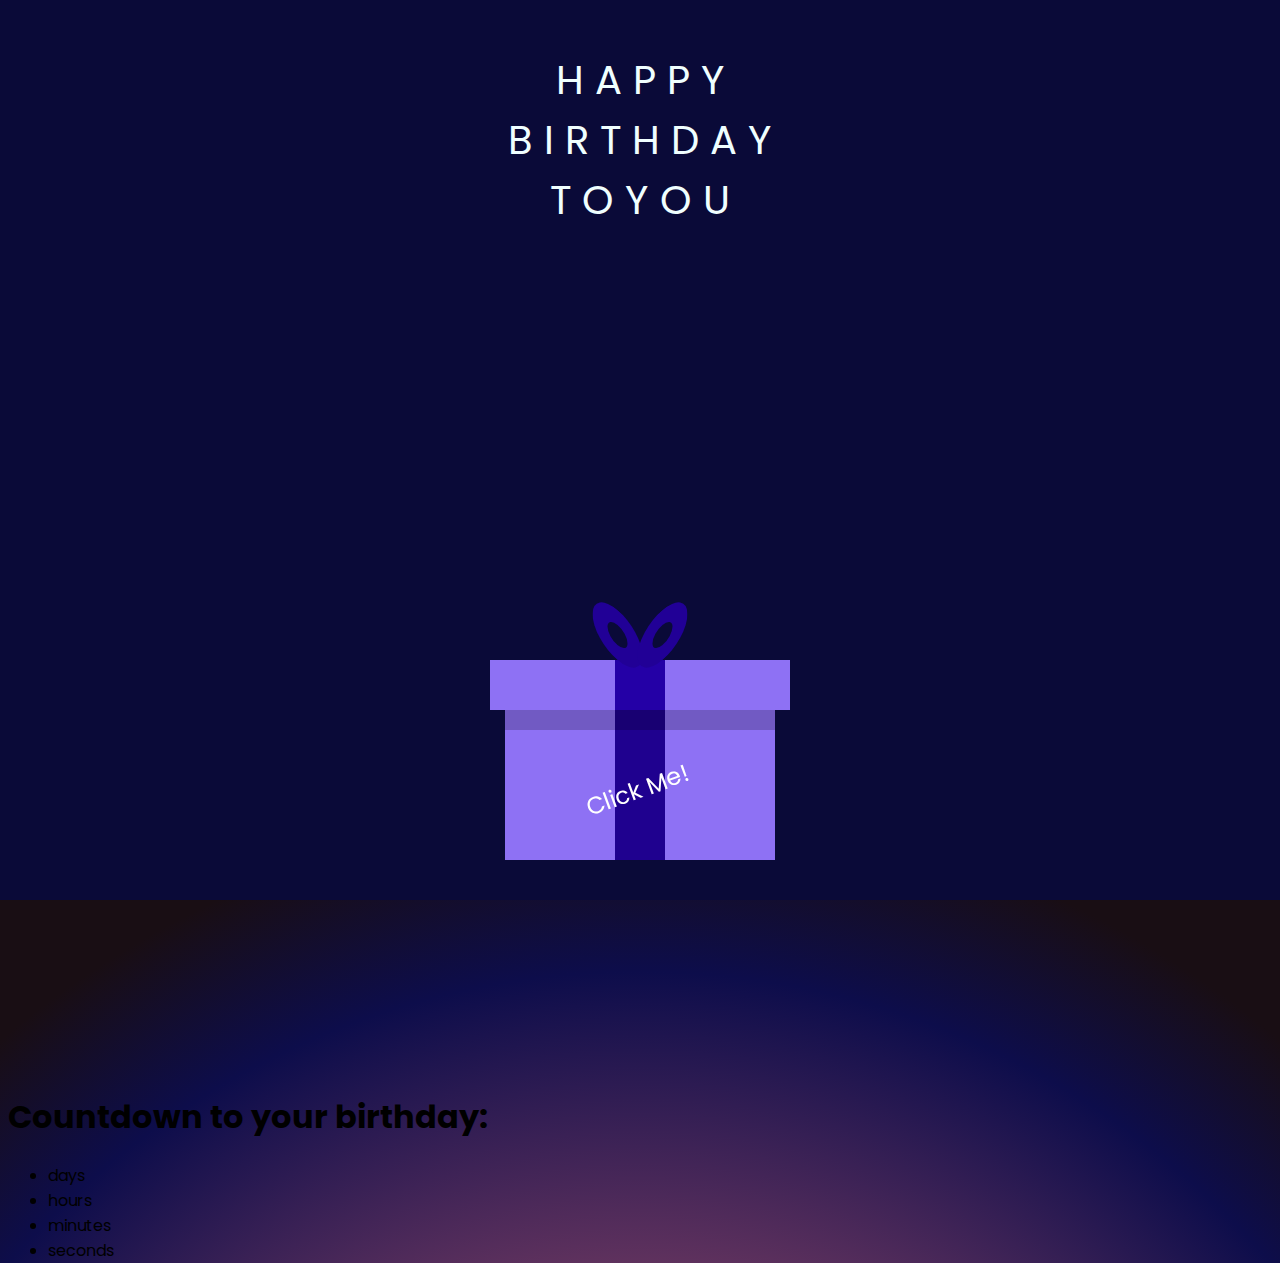
==== surprize.html @ d9738bae "Add files via upload" ====
<!DOCTYPE html>
<html lang="en">
    <head>
        <meta charset="UTF-8">
        <meta http-equiv="X-UA-Compatible" content="IE=edge">
        <meta name="viewport" content="width=device-width, initial-scale=1.0">
        <link rel="stylesheet" href="src/css/style.css">
        <title>Happy Birthday To You</title>
    </head>
    <body>
        <div id="container">
        <audio src="src/music/bday.mp3" controls autoplay hidden loop></audio>
            <canvas id="canvas"></canvas>
            <canvas id="confetti"></canvas>
            <div class="count" id="count">
                <h1 id="head">Countdown to your birthday:</h1>
                <ul>
                    <li>
                        <span id="day"></span>days</li>
                    <li>
                        <span id="hour"></span>hours</li>
                    <li>
                        <span id="minute"></span>minutes</li>
                    <li>
                        <span id="second"></span>seconds</li>
                </ul>
            </div>
            <div id="boxwrap" class="boxwrap">
                <div class="greetings-wrap">
                    <div class="greetings">
                        <span>H</span>
                        <span>A</span>
                        <span>P</span>
                        <span>P</span>
                        <span>Y</span>
                        <br>
                        <span>B</span>
                        <span>I</span>
                        <span>R</span>
                        <span>T</span>
                        <span>H</span>
                        <span>D</span>
                        <span>A</span>
                        <span>Y</span>
                        <br>
                        <span>T</span>
                        <span>O</span>
                        <span>Y</span>
                        <span>O</span>
                        <span>U</span>
                    </div>
                </div>

                <div class="giftbox">
                    <div class="cover">
                        <div></div>
                    </div>
                    <div class="box"></div>
                </div>
                <div class="icons">
                    <div class="row">
                        <div id="doraemon">
                            <div id="face">
                                <div id="head_light"></div>
                                <div id="eyes">
                                    <div class="eye eye_left"></div>
                                    <div class="black_eye black_left"></div>
                                    <div class="eye eye_right"></div>
                                    <div class="black_eye black_right"></div>
                                </div>

                                <div id="base">
                                    <div id="base_white"></div>
                                    <div id="nose">
                                        <div id="nose_light"></div>
                                    </div>
                                    <div id="nose_line"></div>
                                    <div id="mouth"></div>
                                    <div id="smile">
                                        <div class="tonque"></div>
                                    </div>

                                    <div class="whiskers whi_right_top rotate160"></div>
                                    <div class="whiskers whi_right"></div>
                                    <div class="whiskers whi_right_bottom rotate20"></div>
                                    <div class="whiskers whi_left_top rotate20"></div>
                                    <div class="whiskers whi_left"></div>
                                    <div class="whiskers whi_left_bottom rotate160"></div>
                                </div>
                            </div>
                            <div id="choker">
                                <div id="belt"></div>
                                <div id="bell">
                                    <div id="bell_line"></div>
                                    <div id="bell_circle"></div>
                                    <div id="bell_under"></div>
                                    <div id="bell_light"></div>
                                </div>
                            </div>

                            <div id="body">
                                <div id="doutai"></div>
                                <div class="base_white2 doutai_center"></div>
                                <div id="pocket">
                                    <div id="circle"></div>
                                    <div id="circle_rewrite"></div>
                                </div>
                            </div>
                            <div id="hand_right">
                                <div id="arm_right"></div>
                                <div class="hand_circle hand_right"></div>
                                <div class="arm_rewrite_right"></div>

                            </div>
                            <div id="hand_left">
                                <div id="arm_left"></div>
                                <div class="hand_circle hand_left"></div>
                                <div class="arm_rewrite_left"></div>
                            </div>
                            <div id="foot">
                                <div id="foot_left"></div>
                                <div id="foot_right"></div>
                                <div id="foot_rewrite"></div>
                            </div>

                            <div id="shadow_doutal_arm"></div>
                            <div id="shadow_doutal_left"></div>
                            <div id="shadow_doutal_right"></div>
                            <div id="shadow_belt"></div>
                        </div>

                    </div>
                </div>
            </div>

        </div>
        <script src="src/js/main.js"></script>
    </body>
</html>
---- src/css/style.css ----
@import url('https://fonts.googleapis.com/css2?family=Poppins:wght@700&display=swap');
html, body, .container {
  height: 100%;
  font-family: 'Poppins';
}

body {
  background: #e74;
  overflow: hidden;
  background-image: linear-gradient(to bottom, #190e14, #0d0d4b 30%, #c76075 80%, #e9b64b 95%);
  background-image: radial-gradient(circle at center bottom, #e9b64b, #c76075 15%, #0d0d4b 75%, #190e14 90%);
}

.greetings-wrap{
    display: flex;
    flex-direction: column;
    align-items: center;
    justify-content: center;
    text-align: center;
}

.greetings{
    color: azure;
    font-size: 40px;
    margin-top: 50px;

}
.greetings > span{
    animation: glow 2.5s ease-in-out infinite;
}
@keyframes glow{
    0%, 100%{
        color: #fff;
        text-shadow: 0 0 12px #39c6d6, 0 0 50px #39c6d6, 0 0 100px #39c6d6;
    }
    10%, 90%{
        color: #6666b3;
        text-shadow: none;
    }
}
.greetings > span:nth-child(2){
    animation-delay: .2s ;
}
.greetings > span:nth-child(3){
    animation-delay: .4s ;
}
.greetings > span:nth-child(4){
    animation-delay: .6s;
}
.greetings > span:nth-child(5){
    animation-delay: .8s;
}
.greetings > span:nth-child(6){
    animation-delay: 1s ;
}
.greetings > span:nth-child(7){
    animation-delay: 1.2s ;
}
.greetings > span:nth-child(8){
    animation-delay: 1.4s;
}
.greetings > span:nth-child(9){
    animation-delay: 1.6s;
}
.greetings > span:nth-child(10){
    animation-delay: 1.8s ;
}
.greetings > span:nth-child(11){
    animation-delay: 2s ;
}
.greetings > span:nth-child(12){
    animation-delay: 2.2s;
}
.greetings > span:nth-child(13){
    animation-delay: 2.4s;
}
.greetings > span:nth-child(14){
    animation-delay: 2.6s ;
}
.greetings > span:nth-child(15){
    animation-delay: 2.8s ;
}


.boxwrap {
  position: absolute;
  right: 0px;
  left: 0px;
  bottom: 0px;
  top: 0px;
  z-index: 0;
  background-color: #0a0a38;
  transition: background-color .5s ease;
}

.giftbox {
  position: absolute;
  width: 300px;
  height: 200px;
  left: 50%;
  margin-left: -150px;
  bottom: 40px;
  z-index: 10;
}
.giftbox > div {
  background: #8e71f4;
  position: absolute;
}
.giftbox > div:after, .giftbox > div:before {
  position: absolute;
  content: "";
  top: 0;
}
.giftbox:after {
  position: absolute;
  color: #fff;
  width: 100%;
  content: "Click Me!";
  left: 0;
  bottom: 0;
  font-size: 24px;
  text-align: center;
  transform: rotate(-20deg);
  transform-origin: 0 0;
}
.giftbox .cover {
  width: 100%;
  top: 0;
  left: 0;
  height: 25%;
  z-index: 2;
}
.giftbox .cover:before {
  position: absolute;
  height: 100%;
  left: 50%;
  width: 50px;
  transform: translateX(-50%);
  background: #2400a6;
}
.giftbox .cover > div {
  position: absolute;
  width: 50px;
  height: 50px;
  left: 50%;
  top: -50px;
  transform: translateX(-50%);
}
.giftbox .cover > div:before, .giftbox .cover > div:after {
  position: absolute;
  left: 0;
  top: 0;
  width: 100%;
  height: 100%;
  content: "";
  box-shadow: inset 0 0 0 15px #210096;
  border-radius: 30px;
  transform-origin: 50% 100%;
}
.giftbox .cover > div:before {
  transform: translateX(-45%) skewY(40deg);
}
.giftbox .cover > div:after {
  transform: translateX(45%) skewY(-40deg);
}
.giftbox .box {
  right: 5%;
  left: 5%;
  height: 80%;
  bottom: 0;
}
.giftbox .box:before {
  width: 50px;
  height: 100%;
  left: 50%;
  transform: translateX(-50%);
  background: #1f018f;
}
.giftbox .box:after {
  width: 100%;
  height: 30px;
  background: rgba(0, 0, 0, 0.2);
}

.icons {
  position: absolute;
  top: 50%;
  left: 50%;
  transform: translate(-50%, -16%);
}
.icons .row div {
  opacity: 0;
  transition: transform .4s ease-in, opacity .2s;
}

.step-1 .giftbox {
  animation: wobble 0.5s linear infinite forwards;
}
.step-1 .cover {
  animation: wobble 0.5s linear infinite  0.1s forwards;
}
.step-1 .icons .row div {
  opacity: 1;
}

.step-2 .giftbox:after {
  opacity: 0;
}

.step-3 .giftbox,
.step-4 .giftbox {
  opacity: 0;
  z-index: 1;
}
.step-3 .giftbox:after,
.step-4 .giftbox:after {
  opacity: 0;
}

.step-2 .giftbox .cover {
  animation: flyUp 0.4s ease-in forwards;
}
.step-2 .giftbox .box {
  animation: flyDown 0.2s ease-in 0.05s forwards;
}

@keyframes wobble {
  25% {
    transform: rotate(4deg);
  }
  75% {
    transform: rotate(-2deg);
  }
}
@keyframes flyUp {
  75% {
    opacity: 1;
  }
  100% {
    transform: translateY(-1000px) rotate(20deg);
    opacity: 0;
  }
}
@keyframes flyDown {
  75% {
    opacity: 1;
  }
  100% {
    transform: translateY(100%);
    opacity: 0;
  }
}
.step-1 .icons .row div {
  opacity: 0;
}

.step-2 .icons div, .step-3 .icons div, .step-4 .icons div {
  opacity: 1;
  transition-timing-function: cubic-bezier(0, 0, 0.2, 0.91);
}

.step-4 .icons .row div, .step-3 .icons .row div{
  color: #c6e2ff;
  animation: neon .08s ease-in-out infinite alternate;
}

#doraemon {
    position: relative;

}

#head_light {
    width: 50px;
    height: 50px;
    transform: rotate(20deg);
    -webkit-transform: rotate(20deg);
    -moz-transform: rotate(20deg);
    -o-transform: rotate(20deg);
    -ms-transform: rotate(20deg);
    box-shadow: 80px 20px 50px #fff;
    -webkit-box-shadow: 80px 20px 55px #fff;
    -moz-box-shadow: 80px 20px 50px #fff;
    border-radius: 45px;
    -webkit-border-radius: 45px;
    -moz-border-radius: 60px;
    position: absolute;
    top: -20px;
    left: 170px;
    opacity: 0.5
}

#face {
    position: relative;
    width: 310px;
    height: 300px;
    border-radius: 146px;
    -webkit-border-radius: 146px;
    -moz-border-radius: 146px;
    background: #07beea;
    background: linear-gradient(right top, #fff, #07beea 20%, #10a6ce 73%, #000 95%, #000 155%);
    background: -webkit-linear-gradient(right top, #fff, #07beea 20%, #10a6ce 73%, #000 95%, #000 155%);
    background: -moz-linear-gradient(right top, #fff, #07beea 20%, #10a6ce 73%, #000 95%, #000 155%);
    background: -o-linear-gradient(right top, #fff, #07beea 20%, #10a6ce 73%, #000 95%, #000 155%);
    background: -ms-linear-gradient(right top, #fff, #07beea 20%, #10a6ce 73%, #000 95%, #000 155%);
    border: #333 2px solid;
    top: -15px;
    box-shadow: -5px 10px 15px rgba(0, 0, 0, 0.45);
    -webkit-box-shadow: -5px 10px 15px rgba(0, 0, 0, 0.45);
    -moz-box-shadow: -5px 10px 15px rgba(0, 0, 0, 0.45);
}

#base {
    position: relative;
    top: -5px;
}

#base_white {
    position: absolute;
    border: #000 2px solid;
    width: 264px;
    height: 196px;
    border-radius: 150px 150px;
    -webkit-border-radius: 150px 150px;
    -moz-border-radius: 150px 150px;
    background: #FFF;
    background: linear-gradient(right top, #fff, #fff 75%, #eee 83%, #999 90%, #444 95%, #000);
    background: -webkit-linear-gradient(right top, #fff, #fff 75%, #eee 83%, #999 90%, #444 95%, #000);
    background: -moz-linear-gradient(right top, #fff, #fff 75%, #eee 83%, #999 90%, #444 95%, #000);
    background: -o-linear-gradient(right top, #fff, #fff 75%, #eee 83%, #999 90%, #444 95%, #000);
    background: -ms-linear-gradient(right top, #fff, #fff 75%, #eee 83%, #999 90%, #444 95%, #000);
    z-index: 1;
    top: 85px;
    left: 22px;
}

#eyes {
    position: relative;
    top: -5px;
}

div.eye {
    position: absolute;
    border-radius: 35px 35px;
    -webkit-border-radius: 35px 35px;
    -moz-border-radius: 35px 35px;
    border: 2px solid #000;
    width: 72px;
    height: 83px;
    z-index: 59;
    background: #fff;
}

div.black_eye {
    position: absolute;
    width: 15px;
    height: 15px;
    border-radius: 10px;
    -webkit-border-radius: 10px;
    -moz-border-radius: 10px;
    background: #333;
    z-index: 60;
}


div.black_left {
    top: 100px;
    left: 130px;
}

div.black_right {
    top: 100px;
    left: 170px;
}

div.eye_left {
    top: 45px;
    left: 82px;
}

div.eye_right {
    top: 45px;
    left: 156px;
}

#nose {
    width: 32px;
    height: 32px;
    border: 2px solid #000;
    border-radius: 50px;
    -webkit-border-radius: 50px;
    -moz-border-radius: 50px;
    background: #c93e00;
    position: absolute;
    top: 117px;
    left: 139px;
    z-index: 30;
}

#nose_light {
    width: 10px;
    height: 10px;
    border-radius: 5px;
    -webkit-border-radius: 5px;
    -moz-border-radius: 5px;
    box-shadow: 19px 8px 5px #fff;
    -webkit-box-shadow: 19px 8px 5px #fff;
    -moz-box-shadow: 19px 8px 5px #fff;
    position: relative;
    top: 0px;
    left: 0px;
}

#nose_line {
    background: #333;
    width: 3px;
    height: 109px;
    top: 140px;
    left: 155px;
    position: absolute;
    z-index: 5;
}

#mouth {
    width: 240px;
    height: 240px;
    border-bottom: 3px solid #333;
    border-radius: 190px;
    -webkit-border-radius: 190px;
    -moz-border-radius: 190px;
    position: absolute;
    top: 8px;
    left: 39px;
    z-index: 5;
    clip: rect(195px auto auto auto);
}

#smile{
    width: 240px;
    height: 240px;
    border-bottom: 3px solid #333;
    border-radius: 190px;
    -webkit-border-radius: 190px;
    -moz-border-radius: 190px;
    position: absolute;
    top: 8px;
    left: 39px;
    z-index: 7;
    clip: rect(195px auto auto auto);
    overflow:  hidden;
}
#doraemon:hover #smile{
    background: #eb0002;
    top: 10px;
    z-index: 8;
    clip: rect(195px auto auto auto);
}
#doraemon:hover .tonque{
    background: #ff2600;
    top: 200px;
    left: 40px;
    border-radius: 60%;
    position: absolute;
    height: 100px;
    width: 200px;
    z-index: 6;
}


.whiskers {
    background: #333;
    height: 2px;
    width: 60px;
    position: absolute;
    z-index: 20;
}

.whi_right {
    top: 165px;
    left: 210px;
}

.whi_right_top {
    top: 145px;
    left: 210px;
}

.whi_right_bottom {
    top: 185px;
    left: 210px;
}

.whi_left {
    top: 165px;
    left: 50px;
}

.whi_left_top {
    top: 145px;
    left: 50px;
}

.whi_left_bottom {
    top: 185px;
    left: 50px;
}

.rotate20 {
    transform: rotate(20deg);
    -webkit-transform: rotate(20deg);
    -moz-transform: rotate(20deg);
    -o-transform: rotate(20deg);
    -ms-transform: rotate(20deg);
}

.rotate160 {
    transform: rotate(160deg);
    -webkit-transform: rotate(160deg);
    -moz-transform: rotate(160deg);
    -o-transform: rotate(160deg);
    -ms-transform: rotate(160deg);
}

#choker {
    position: relative;
    top: -55px;
    left: 35px;
    z-index: 100;
}

#belt {
    width: 230px;
    height: 20px;
    border: #000 solid 2px;
    background: #ca4100;
    background: linear-gradient(top, #ca4100, #800400);
    background: -webkit-linear-gradient(top, #ca4100, #800400);
    background: -moz-linear-gradient(top, #ca4100, #800400);
    background: -o-linear-gradient(top, #ca4100, #800400);
    background: -ms-linear-gradient(top, #ca4100, #800400);
    border-radius: 10px;
    -webkit-border-radius: 10px;
    -moz-border-radius: 10px;
    position: relative;
    left: 5px;
}

#bell {
    width: 40px;
    height: 40px;
    border-radius: 50px;
    -webkit-border-radius: 50px;
    -moz-border-radius: 50px;
    border: 2px solid #000;
    background: #f9f12a;
    background: linear-gradient(top, #f9f12a, #e9e11a 75%, #a9a100);
    background: -webkit-linear-gradient(top, #f9f12a, #e9e11a 75%, #a9a100);
    background: -moz-linear-gradient(top, #f9f12a, #e9e11a 75%, #a9a100);
    background: -o-linear-gradient(top, #f9f12a, #e9e11a 75%, #a9a100);
    background: -ms-linear-gradient(top, #f9f12a, #e9e11a 75%, #a9a100);
    box-shadow: -5px 5px 10px rgba(0, 0, 0, 0.25);
    -webkit-box-shadow: -5px 3px 5px rgba(0, 0, 0, 0.25);
    -moz-box-shadow: -5px 5px 10px rgba(0, 0, 0, 0.25);
    position: relative;
    top: -15px;
    left: 100px;
}

#bell_line {
    width: 36px;
    height: 2px;
    background: #f9f12a;
    border: #333 solid 2px;
    position: relative;
    top: 10px;
}

#bell_circle {
    width: 12px;
    height: 10px;
    border-radius: 5px;
    -webkit-border-radius: 5px;
    -moz-border-radius: 5px;
    background: #000;
    position: relative;
    top: 14px;
    left: 14px;
}

#bell_under {
    width: 3px;
    height: 15px;
    background: #000;
    position: relative;
    top: 10px;
    left: 18px;
}

#bell_light {
    width: 10px;
    height: 10px;
    border-radius: 10px;
    -webkit-border-radius: 10px;
    -moz-border-radius: 10px;
    box-shadow: 19px 8px 5px #fff;
    -webkit-box-shadow: 19px 8px 5px #fff;
    -moz-box-shadow: 19px 8px 5px #fff;
    position: relative;
    opacity: 0.7;
    top: -35px;
    left: 5px;
}

#doutai {
    position: absolute;
    width: 220px;
    height: 165px;
    background: #07beea;
    background: linear-gradient(right, #07beea, #0073b3 50%, #0096be 75%, #00b0e0, #0096be 100%, #333 114%);
    background: -webkit-linear-gradient(right, #07beea, #0073b3 50%, #0096be 75%, #00b0e0, #0096be 100%, #333 114%);
    background: -moz-linear-gradient(right, #07beea, #0073b3 50%, #0096be 75%, #00b0e0, #0096be 100%, #333 114%);
    background: -o-linear-gradient(right, #07beea, #0073b3 50%, #0096be 75%, #00b0e0, #0096be 100%, #333 114%);
    background: -ms-linear-gradient(right, #07beea, #0073b3 50%, #0096be 75%, #00b0e0, #0096be 100%, #333 114%);
    border: #333 2px solid;
    z-index: -1;
    top: 262px;
    left: 46px;
}

div.base_white2 {
    position: absolute;
    width: 170px;
    height: 170px;
    border-radius: 85px;
    -webkit-border-radius: 85px;
    -moz-border-radius: 85px;
    border: 2px solid #000;
    background: #FFF;
    background: linear-gradient(right top, #fff, #fff 75%, #eee 83%, #999 90%, #444 95%, #000);
    background: -webkit-linear-gradient(right top, #fff, #fff 75%, #eee 83%, #999 90%, #444 95%, #000);
    background: -moz-linear-gradient(right top, #fff, #fff 75%, #eee 83%, #999 90%, #444 95%, #000);
    background: -o-linear-gradient(right top, #fff, #fff 75%, #eee 83%, #999 90%, #444 95%, #000);
    background: -ms-linear-gradient(right top, #fff, #fff 75%, #eee 83%, #999 90%, #444 95%, #000);
}

.doutai_center {
    top: 230px;
    left: 72px;
}

#circle {
    position: relative;
    width: 130px;
    height: 130px;
    border-radius: 65px;
    -webkit-border-radius: 65px;
    -moz-border-radius: 65px;
    background: #fff;
    background: linear-gradient(right top, #fff, #fff 70%, #f8f8f8 75%, #eee 80%, #ddd 88%, #fff);
    background: -webkit-linear-gradient(right top, #fff, #fff 70%, #f8f8f8 75%, #eee 80%, #ddd 88%, #fff);
    background: -moz-linear-gradient(right top, #fff, #fff 70%, #f8f8f8 75%, #eee 80%, #ddd 88%, #fff);
    background: -o-linear-gradient(right top, #fff, #fff 70%, #f8f8f8 75%, #eee 80%, #ddd 88%, #fff);
    background: -ms-linear-gradient(right top, #fff, #fff 70%, #f8f8f8 75%, #eee 80%, #ddd 88%, #fff);
    border: 2px solid #000;
    top: -120px;
    left: 92px;
}

#circle_rewrite {
    position: relative;
    width: 134px;
    height: 60px;
    background: #fff;
    border-bottom: 2px solid #000;
    top: -250px;
    left: 92px;
}

#hand_right {
    position: absolute;
    top: 272px;
    left: 248px;
    width: 120px;
    height: 120px;
    z-index: -4;
    animation-name: updown;
    animation-duration: 4s;
    animation-iteration-count: infinite;
    animation-timing-function: ease;
    transition: all .2s;
}
@keyframes updown{
    0%{
        transform: rotate(0deg);
    }
    50%{
        transform: rotate(-65deg);
        top: 220px;
    }
    100%{
        transform: rotate(0deg);

    }
}


#arm_right {
    position: relative;
    width: 90px;
    height: 50px;
    background: #07beea;
    background: linear-gradient(top, #07beea, #07beea 85%, #555);
    background: -webkit-linear-gradient(top, #07beea, #07beea 85%, #555);
    background: -moz-linear-gradient(top, #07beea, #07beea 85%, #555);
    background: -o-linear-gradient(top, #07beea, #07beea 85%, #555);
    background: -ms-linear-gradient(top, #07beea, #07beea 85%, #555);
    border: solid 1px #000;
    z-index: -4;
    top: 17px;
    transform: rotate(35deg);
    -webkit-transform: rotate(35deg);
    -moz-transform: rotate(35deg);
    -o-transform: rotate(35deg);
    -ms-transform: rotate(35deg);
    box-shadow: -10px 7px 10px rgba(0, 0, 0, 0.35);
    -webkit-box-shadow: -10px 7px 10px rgba(0, 0, 0, 0.35);
    -moz-box-shadow: -10px 7px 10px rgba(0, 0, 0, 0.35);
}

#hand_left {
    position: absolute;
    top: 272px;
    left: -46px;
    width: 100px;
    height: 100px;
    z-index: -4;
}

#arm_left {
    position: relative;
    width: 80px;
    height: 50px;
    background: #07beea;
    background: linear-gradient(top left, #0096be, #0096be 55%, #07beea);
    background: -webkit-linear-gradient(top left, #0096be, #0096be 55%, #07beea);
    background: -moz-linear-gradient(top left, #0096be, #0096be 55%, #07beea);
    background: -o-linear-gradient(top left, #0096be, #0096be 55%, #07beea);
    background: -ms-linear-gradient(top left, #0096be, #0096be 55%, #07beea);
    border: solid 1px #000;
    z-index: -1;
    top: 17px;
    left: 36px;
    transform: rotate(145deg);
    -webkit-transform: rotate(145deg);
    -moz-transform: rotate(145deg);
    -o-transform: rotate(145deg);
    -ms-transform: rotate(145deg);
    box-shadow: 5px -7px 10px rgba(0, 0, 0, 0.25);
    -webkit-box-shadow: 5px -7px 10px rgba(0, 0, 0, 0.25);
    -moz-box-shadow: 5px -7px 10px rgba(0, 0, 0, 0.25);
}

div.hand_circle {
    position: absolute;
    width: 60px;
    height: 60px;
    border-radius: 30px;
    -webkit-border-radius: 30px;
    -moz-border-radius: 30px;
    border: 2px solid #000;
    background: #fff;
    background: linear-gradient(right top, #fff, #fff 50%, #eee 70%, #ddd 80%, #999);
    background: -webkit-linear-gradient(right top, #fff, #fff 50%, #eee 70%, #ddd 80%, #999);
    background: -moz-linear-gradient(right top, #fff, #fff 50%, #eee 70%, #ddd 80%, #999);
    background: -o-linear-gradient(right top, #fff, #fff 50%, #eee 70%, #ddd 80%, #999);
    background: -ms-linear-gradient(right top, #fff, #fff 50%, #eee 70%, #ddd 80%, #999);
}

.hand_right {
    top: 32px;
    left: 40px;
}

.arm_rewrite_right {
    position: relative;
    width: 4px;
    height: 45px;
    background: #07beea;
    top: -51px;
    left: 18px;
}

.hand_left {
    top: 34px;
    left: 10px;
}

.arm_rewrite_left {
    position: relative;
    width: 4px;
    height: 50px;
    background: #07beea;
    background: linear-gradient(top left, #0096be, #0096be);
    background: -webkit-linear-gradient(top left, #0096be, #0096be);
    background: -moz-linear-gradient(top left, #0096be, #0096be);
    background: -o-linear-gradient(top left, #0096be, #0096be);
    background: -ms-linear-gradient(top left, #0096be, #0096be);
    top: -52px;
    left: 92px;
}

#foot {
    position: relative;
    width: 280px;
    height: 40px;
    top: -141px;
    left: 20px;
}

#foot_left {
    width: 125px;
    height: 30px;
    background: #fff;
    background: linear-gradient(right top, #fff, #fff 75%, #eee 85%, #999);
    background: -webkit-linear-gradient(right top, #fff, #fff 75%, #eee 85%, #999);
    background: -moz-linear-gradient(right top, #fff, #fff 75%, #eee 85%, #999);
    background: -o-linear-gradient(right top, #fff, #fff 75%, #eee 85%, #999);
    background: -ms-linear-gradient(right top, #fff, #fff 75%, #eee 85%, #999);
    border: solid 2px #333;
    border-top-left-radius: 80px;
    border-bottom-left-radius: 40px;
    border-top-right-radius: 60px;
    border-bottom-right-radius: 60px;
    -webkit-border-top-left-radius: 80px;
    -webkit-border-bottom-left-radius: 40px;
    -webkit-border-top-right-radius: 60px;
    -webkit-border-bottom-right-radius: 60px;
    -moz-border-radius-topleft: 80px;
    -moz-border-radius-bottomleft: 40px;
    -moz-border-radius-topright: 60px;
    -moz-border-radius-bottomright: 60px;
    position: relative;
    left: 8px;
    top: 2px;
    box-shadow: -6px 0px 10px rgba(0, 0, 0, 0.35);
    -webkit-box-shadow: -6px 0px 10px rgba(0, 0, 0, 0.35);
    -moz-box-shadow: -6px 0px 10px rgba(0, 0, 0, 0.35);
    z-index: -1;
}

#foot_right {
    position: relative;
    width: 125px;
    height: 30px;
    background: #fff;
    background: linear-gradient(right top, #fff, #fff 75%, #eee 85%, #999);
    background: -webkit-linear-gradient(right top, #fff, #fff 75%, #eee 85%, #999);
    background: -moz-linear-gradient(right top, #fff, #fff 75%, #eee 85%, #999);
    background: -o-linear-gradient(right top, #fff, #fff 75%, #eee 85%, #999);
    background: -ms-linear-gradient(right top, #fff, #fff 75%, #eee 85%, #999);
    border: solid 2px #333;
    border-top-left-radius: 60px;
    border-bottom-left-radius: 60px;
    border-top-right-radius: 80px;
    border-bottom-right-radius: 40px;
    -webkit-border-top-left-radius: 60px;
    -webkit-border-bottom-left-radius: 60px;
    -webkit-border-top-right-radius: 80px;
    -webkit-border-bottom-right-radius: 40px;
    -moz-border-radius-topleft: 60px;
    -moz-border-radius-bottomleft: 60px;
    -moz-border-radius-topright: 80px;
    -moz-border-radius-bottomright: 40px;
    top: -32px;
    left: 141px;
    box-shadow: -6px 0px 10px rgba(0, 0, 0, 0.35);
    -webkit-box-shadow: -6px 0px 10px rgba(0, 0, 0, 0.35);
    -moz-box-shadow: -6px 0px 10px rgba(0, 0, 0, 0.35);
    z-index: -1;
}

#foot_rewrite {
    position: relative;
    width: 20px;
    height: 10px;
    background: #fff;
    background: linear-gradient(right top, #666, #fff 83%, #fff);
    background: -webkit-linear-gradient(right top, #666, #fff 83%, #fff);
    background: -moz-linear-gradient(right top, #666, #fff 83%, #fff);
    background: -o-linear-gradient(right top, #666, #fff 83%, #fff);
    background: -ms-linear-gradient(right top, #666, #fff 83%, #fff);
    top: -76px;
    left: 127px;
    border-top: 2px solid #000;
    border-right: 2px solid #000;
    border-left: 2px solid #000;
    border-top-right-radius: 40px;
    border-top-left-radius: 40px;
    -webkit-border-top-right-radius: 40px;
    -webkit-border-top-left-radius: 40px;
    -moz-border-radius-topleft: 40px;
    -moz-border-radius-topright: 40px;
}

#shadow_doutai_left {
    width: 30px;
    height: 200px;
    box-shadow: -10px 10px 15px rgba(0, 0, 0, 0.45);
    -webkit-box-shadow: -10px 10px 15px rgba(0, 0, 0, 0.45);
    -moz-box-shadow: -10px 10px 15px rgba(0, 0, 0, 0.45);
    position: absolute;
    top: 250px;
    left: 46px;
    z-index: -10;
}


#shadow_doutai_right {
    width: 30px;
    height: 200px;
    box-shadow: 10px 10px 15px rgba(0, 0, 0, 0.35);
    -webkit-box-shadow: 10px 10px 25px rgba(0, 0, 0, 0.35);
    -moz-box-shadow: 10px 10px 15px rgba(0, 0, 0, 0.35);
    position: absolute;
    top: 240px;
    left: 230px;
    z-index: -10;
}

#shadow_doutai_arm {
    width: 85px;
    height: 165px;
    box-shadow: -100px 10px 15px rgba(0, 0, 0, 0.0);
    -webkit-box-shadow: -100px 10px 15px rgba(0, 0, 0, 0.25);
    -moz-box-shadow: -100px 10px 15px rgba(0, 0, 0, 0.25);
    position: absolute;
    top: 230px;
    left: 113px;
    z-index: 10;
    opacity: 0.5;
    transform: rotate(-20deg);
    -webkit-transform: rotate(-20deg);
    -moz-transform: rotate(-20deg);
    -o-transform: rotate(-20deg);
    border-bottom-left-radius: 40px;
    -webkit-border-bottom-left-radius: 40px;
    -moz-border-radius-bottomleft: 40px;
    border-top-left-radius: 20px;
    -webkit-border-top-left-radius: 20px;
    -moz-border-radius-topleft: 20px;
}

#shadow_belt {
    width: 40px;
    height: 30px;
    box-shadow: -100px 10px 15px rgba(0, 0, 0, 0);
    -webkit-box-shadow: -100px 10px 15px rgba(0, 0, 0, 0.25);
    -moz-box-shadow: -100px 10px 15px rgba(0, 0, 0, 0.25);
    position: absolute;
    top: 240px;
    left: 130px;
    z-index: 10;
    border-bottom-left-radius: 40px;
    -webkit-border-bottom-left-radius: 40px;
    -moz-border-radius-bottomleft: 40px;
    z-index: 300;
}

#arm_left:not(\*|*),
.arm_rewrite_left:not(\*|*) {
    background: #07beea;
}


.arm_rewrite_left {
    background: -ms-linear-gradient(top left, #0096be, #0096be);
}

#arm_left {
    background: -ms-linear-gradient(top left, #0096be, #0096be 55%, #07beea);
}
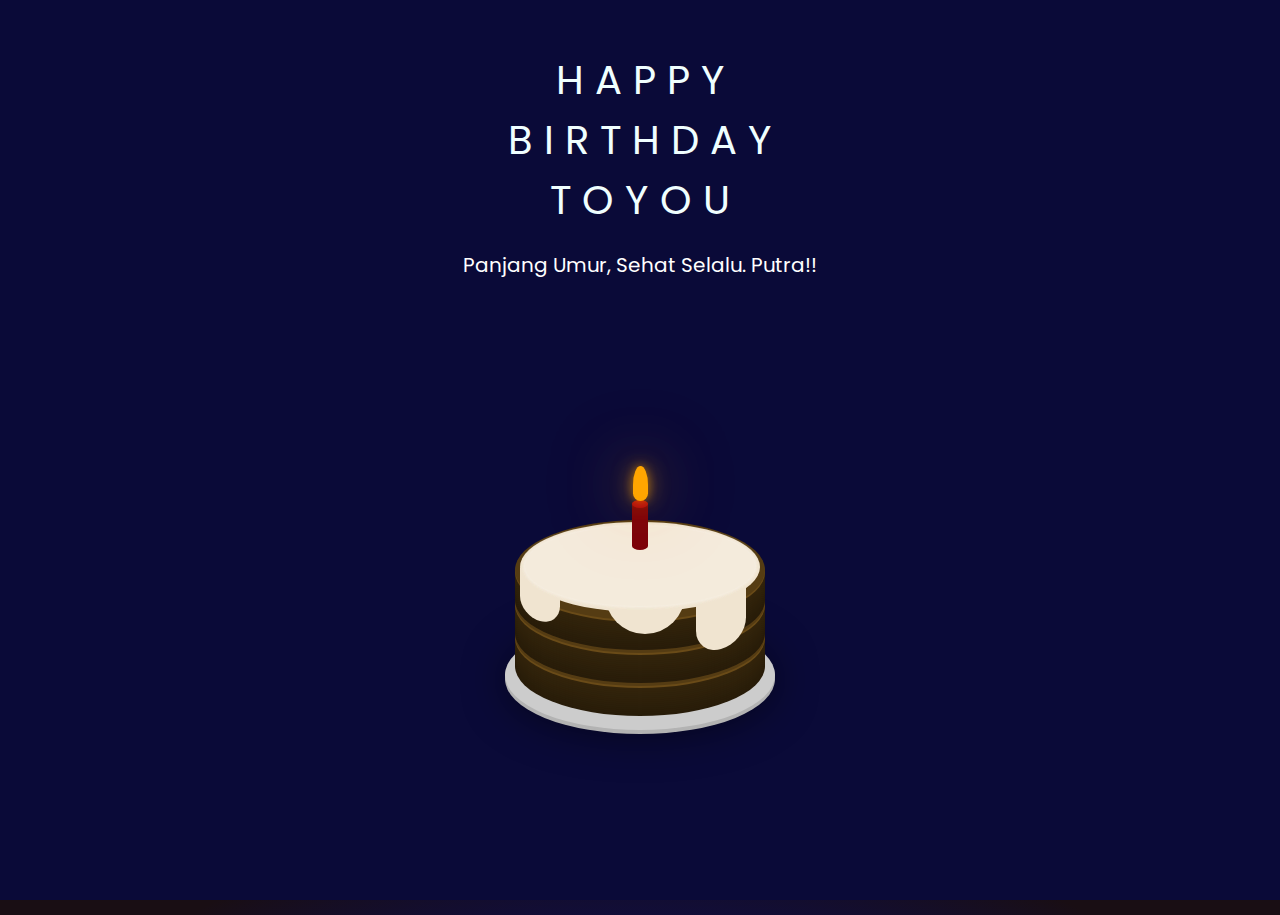
==== commit de0f89cf: "update" ====
--- a/surprize.html
+++ b/surprize.html
@@ -11,20 +11,6 @@
         <div id="container">
         <audio src="src/music/bday.mp3" controls autoplay hidden loop></audio>
             <canvas id="canvas"></canvas>
-            <canvas id="confetti"></canvas>
-            <div class="count" id="count">
-                <h1 id="head">Countdown to your birthday:</h1>
-                <ul>
-                    <li>
-                        <span id="day"></span>days</li>
-                    <li>
-                        <span id="hour"></span>hours</li>
-                    <li>
-                        <span id="minute"></span>minutes</li>
-                    <li>
-                        <span id="second"></span>seconds</li>
-                </ul>
-            </div>
             <div id="boxwrap" class="boxwrap">
                 <div class="greetings-wrap">
                     <div class="greetings">
@@ -49,88 +35,23 @@
                         <span>O</span>
                         <span>U</span>
                     </div>
-                </div>
-
-                <div class="giftbox">
-                    <div class="cover">
-                        <div></div>
-                    </div>
-                    <div class="box"></div>
-                </div>
-                <div class="icons">
-                    <div class="row">
-                        <div id="doraemon">
-                            <div id="face">
-                                <div id="head_light"></div>
-                                <div id="eyes">
-                                    <div class="eye eye_left"></div>
-                                    <div class="black_eye black_left"></div>
-                                    <div class="eye eye_right"></div>
-                                    <div class="black_eye black_right"></div>
-                                </div>
-
-                                <div id="base">
-                                    <div id="base_white"></div>
-                                    <div id="nose">
-                                        <div id="nose_light"></div>
-                                    </div>
-                                    <div id="nose_line"></div>
-                                    <div id="mouth"></div>
-                                    <div id="smile">
-                                        <div class="tonque"></div>
-                                    </div>
-
-                                    <div class="whiskers whi_right_top rotate160"></div>
-                                    <div class="whiskers whi_right"></div>
-                                    <div class="whiskers whi_right_bottom rotate20"></div>
-                                    <div class="whiskers whi_left_top rotate20"></div>
-                                    <div class="whiskers whi_left"></div>
-                                    <div class="whiskers whi_left_bottom rotate160"></div>
-                                </div>
-                            </div>
-                            <div id="choker">
-                                <div id="belt"></div>
-                                <div id="bell">
-                                    <div id="bell_line"></div>
-                                    <div id="bell_circle"></div>
-                                    <div id="bell_under"></div>
-                                    <div id="bell_light"></div>
-                                </div>
-                            </div>
-
-                            <div id="body">
-                                <div id="doutai"></div>
-                                <div class="base_white2 doutai_center"></div>
-                                <div id="pocket">
-                                    <div id="circle"></div>
-                                    <div id="circle_rewrite"></div>
-                                </div>
-                            </div>
-                            <div id="hand_right">
-                                <div id="arm_right"></div>
-                                <div class="hand_circle hand_right"></div>
-                                <div class="arm_rewrite_right"></div>
-
-                            </div>
-                            <div id="hand_left">
-                                <div id="arm_left"></div>
-                                <div class="hand_circle hand_left"></div>
-                                <div class="arm_rewrite_left"></div>
-                            </div>
-                            <div id="foot">
-                                <div id="foot_left"></div>
-                                <div id="foot_right"></div>
-                                <div id="foot_rewrite"></div>
-                            </div>
-
-                            <div id="shadow_doutal_arm"></div>
-                            <div id="shadow_doutal_left"></div>
-                            <div id="shadow_doutal_right"></div>
-                            <div id="shadow_belt"></div>
-                        </div>
-
+                    <div>
+                        <p class="wish">Panjang Umur, Sehat Selalu. Putra!!</p>
                     </div>
                 </div>
+                <div class="cake">
+    <div class="plate"></div>
+    <div class="layer layer-bottom"></div>
+    <div class="layer layer-middle"></div>
+    <div class="layer layer-top"></div>
+    <div class="icing"></div>
+    <div class="drip drip1"></div>
+    <div class="drip drip2"></div>
+    <div class="drip drip3"></div>
+    <div class="candle">
+        <div class="flame"></div>
+    </div>
+</div>
             </div>
 
         </div>
--- a/src/css/style.css
+++ b/src/css/style.css
@@ -80,7 +80,167 @@
 .greetings > span:nth-child(15){
     animation-delay: 2.8s ;
 }
-
+body {
+    background-color: #333;
+  }
+  
+  .cake {
+    position: absolute;
+    width: 250px;
+    height: 200px;
+    top: 50%;
+    left: 50%;
+    margin-top: 70px;
+    margin-left: -125px;
+  }
+  
+  .plate {
+    width: 270px;
+    height: 110px;
+    position: absolute;
+    bottom: -10px;
+    left: -10px;
+    background-color: #ccc;
+    border-radius: 50%;
+    box-shadow: 0 2px 0 #b3b3b3, 0 4px 0 #b3b3b3, 0 5px 40px rgba(0, 0, 0, 0.5);
+  }
+  
+  .cake > * {
+    position: absolute;
+  }
+  
+  .layer {
+    position: absolute;
+    display: block;
+    width: 250px;
+    height: 100px;
+    border-radius: 50%;
+    background-color: #553c13;
+    box-shadow: 0 2px 0px #6a4b18, 0 4px 0px #33240b, 0 6px 0px #32230b, 0 8px 0px #31230b, 0 10px 0px #30220b, 0 12px 0px #2f220b, 0 14px 0px #2f210a, 0 16px 0px #2e200a, 0 18px 0px #2d200a, 0 20px 0px #2c1f0a, 0 22px 0px #2b1f0a, 0 24px 0px #2a1e09, 0 26px 0px #2a1d09, 0 28px 0px #291d09, 0 30px 0px #281c09;
+  }
+  
+  .layer-top {
+    top: 0px;
+  }
+  
+  .layer-middle {
+    top: 33px;
+  }
+  
+  .layer-bottom {
+    top: 66px;
+  }
+  
+  .icing {
+    top: 2px;
+    left: 5px;
+    background-color: #f0e4d0;
+    width: 240px;
+    height: 90px;
+    border-radius: 50%;
+  }
+  .icing:before {
+    content: "";
+    position: absolute;
+    top: 4px;
+    right: 5px;
+    bottom: 6px;
+    left: 5px;
+    background-color: #f4ebdc;
+    box-shadow: 0 0 4px #f6efe3, 0 0 4px #f6efe3, 0 0 4px #f6efe3;
+    border-radius: 50%;
+    z-index: 1;
+  }
+  
+  .drip {
+    display: block;
+    width: 50px;
+    height: 60px;
+    border-bottom-left-radius: 25px;
+    border-bottom-right-radius: 25px;
+    background-color: #f0e4d0;
+  }
+  
+  .drip1 {
+    top: 53px;
+    left: 5px;
+    transform: skewY(15deg);
+    height: 48px;
+    width: 40px;
+  }
+  
+  .drip2 {
+    top: 69px;
+    left: 181px;
+    transform: skewY(-15deg);
+  }
+  
+  .drip3 {
+    top: 54px;
+    left: 90px;
+    width: 80px;
+    border-bottom-left-radius: 40px;
+    border-bottom-right-radius: 40px;
+  }
+  
+  .candle {
+    background-color: #7B020B;
+    width: 16px;
+    height: 50px;
+    border-radius: 8px/4px;
+    top: -20px;
+    left: 50%;
+    margin-left: -8px;
+    z-index: 10;
+  }
+  .candle:before {
+    content: "";
+    position: absolute;
+    top: 0;
+    left: 0;
+    width: 16px;
+    height: 8px;
+    border-radius: 50%;
+    background-color: #ad030f;
+  }
+  
+  .flame {
+    position: absolute;
+    background-color: orange;
+    width: 15px;
+    height: 35px;
+    border-radius: 10px 10px 10px 10px/25px 25px 10px 10px;
+    top: -34px;
+    left: 50%;
+    margin-left: -7.5px;
+    z-index: 10;
+    box-shadow: 0 0 10px rgba(255, 165, 0, 0.5), 0 0 20px rgba(255, 165, 0, 0.5), 0 0 60px rgba(255, 165, 0, 0.5), 0 0 80px rgba(255, 165, 0, 0.5);
+    transform-origin: 50% 90%;
+    animation: flicker 1s ease-in-out alternate infinite;
+  }
+  
+  @keyframes flicker {
+    0% {
+      transform: skewX(5deg);
+      box-shadow: 0 0 10px rgba(255, 165, 0, 0.2), 0 0 20px rgba(255, 165, 0, 0.2), 0 0 60px rgba(255, 165, 0, 0.2), 0 0 80px rgba(255, 165, 0, 0.2);
+    }
+    25% {
+      transform: skewX(-5deg);
+      box-shadow: 0 0 10px rgba(255, 165, 0, 0.5), 0 0 20px rgba(255, 165, 0, 0.5), 0 0 60px rgba(255, 165, 0, 0.5), 0 0 80px rgba(255, 165, 0, 0.5);
+    }
+    50% {
+      transform: skewX(10deg);
+      box-shadow: 0 0 10px rgba(255, 165, 0, 0.3), 0 0 20px rgba(255, 165, 0, 0.3), 0 0 60px rgba(255, 165, 0, 0.3), 0 0 80px rgba(255, 165, 0, 0.3);
+    }
+    75% {
+      transform: skewX(-10deg);
+      box-shadow: 0 0 10px rgba(255, 165, 0, 0.4), 0 0 20px rgba(255, 165, 0, 0.4), 0 0 60px rgba(255, 165, 0, 0.4), 0 0 80px rgba(255, 165, 0, 0.4);
+    }
+    100% {
+      transform: skewX(5deg);
+      box-shadow: 0 0 10px rgba(255, 165, 0, 0.5), 0 0 20px rgba(255, 165, 0, 0.5), 0 0 60px rgba(255, 165, 0, 0.5), 0 0 80px rgba(255, 165, 0, 0.5);
+    }
+  }
 
 .boxwrap {
   position: absolute;
@@ -92,890 +252,8 @@
   background-color: #0a0a38;
   transition: background-color .5s ease;
 }
-
-.giftbox {
-  position: absolute;
-  width: 300px;
-  height: 200px;
-  left: 50%;
-  margin-left: -150px;
-  bottom: 40px;
-  z-index: 10;
-}
-.giftbox > div {
-  background: #8e71f4;
-  position: absolute;
-}
-.giftbox > div:after, .giftbox > div:before {
-  position: absolute;
-  content: "";
-  top: 0;
-}
-.giftbox:after {
-  position: absolute;
-  color: #fff;
-  width: 100%;
-  content: "Click Me!";
-  left: 0;
-  bottom: 0;
-  font-size: 24px;
-  text-align: center;
-  transform: rotate(-20deg);
-  transform-origin: 0 0;
-}
-.giftbox .cover {
-  width: 100%;
-  top: 0;
-  left: 0;
-  height: 25%;
-  z-index: 2;
-}
-.giftbox .cover:before {
-  position: absolute;
-  height: 100%;
-  left: 50%;
-  width: 50px;
-  transform: translateX(-50%);
-  background: #2400a6;
-}
-.giftbox .cover > div {
-  position: absolute;
-  width: 50px;
-  height: 50px;
-  left: 50%;
-  top: -50px;
-  transform: translateX(-50%);
-}
-.giftbox .cover > div:before, .giftbox .cover > div:after {
-  position: absolute;
-  left: 0;
-  top: 0;
-  width: 100%;
-  height: 100%;
-  content: "";
-  box-shadow: inset 0 0 0 15px #210096;
-  border-radius: 30px;
-  transform-origin: 50% 100%;
-}
-.giftbox .cover > div:before {
-  transform: translateX(-45%) skewY(40deg);
-}
-.giftbox .cover > div:after {
-  transform: translateX(45%) skewY(-40deg);
-}
-.giftbox .box {
-  right: 5%;
-  left: 5%;
-  height: 80%;
-  bottom: 0;
-}
-.giftbox .box:before {
-  width: 50px;
-  height: 100%;
-  left: 50%;
-  transform: translateX(-50%);
-  background: #1f018f;
-}
-.giftbox .box:after {
-  width: 100%;
-  height: 30px;
-  background: rgba(0, 0, 0, 0.2);
-}
-
-.icons {
-  position: absolute;
-  top: 50%;
-  left: 50%;
-  transform: translate(-50%, -16%);
-}
-.icons .row div {
-  opacity: 0;
-  transition: transform .4s ease-in, opacity .2s;
-}
-
-.step-1 .giftbox {
-  animation: wobble 0.5s linear infinite forwards;
-}
-.step-1 .cover {
-  animation: wobble 0.5s linear infinite  0.1s forwards;
-}
-.step-1 .icons .row div {
-  opacity: 1;
-}
-
-.step-2 .giftbox:after {
-  opacity: 0;
-}
-
-.step-3 .giftbox,
-.step-4 .giftbox {
-  opacity: 0;
-  z-index: 1;
-}
-.step-3 .giftbox:after,
-.step-4 .giftbox:after {
-  opacity: 0;
-}
-
-.step-2 .giftbox .cover {
-  animation: flyUp 0.4s ease-in forwards;
-}
-.step-2 .giftbox .box {
-  animation: flyDown 0.2s ease-in 0.05s forwards;
-}
-
-@keyframes wobble {
-  25% {
-    transform: rotate(4deg);
-  }
-  75% {
-    transform: rotate(-2deg);
-  }
-}
-@keyframes flyUp {
-  75% {
-    opacity: 1;
-  }
-  100% {
-    transform: translateY(-1000px) rotate(20deg);
-    opacity: 0;
-  }
-}
-@keyframes flyDown {
-  75% {
-    opacity: 1;
-  }
-  100% {
-    transform: translateY(100%);
-    opacity: 0;
-  }
-}
-.step-1 .icons .row div {
-  opacity: 0;
-}
-
-.step-2 .icons div, .step-3 .icons div, .step-4 .icons div {
-  opacity: 1;
-  transition-timing-function: cubic-bezier(0, 0, 0.2, 0.91);
-}
-
-.step-4 .icons .row div, .step-3 .icons .row div{
-  color: #c6e2ff;
-  animation: neon .08s ease-in-out infinite alternate;
-}
-
-#doraemon {
-    position: relative;
-
-}
-
-#head_light {
-    width: 50px;
-    height: 50px;
-    transform: rotate(20deg);
-    -webkit-transform: rotate(20deg);
-    -moz-transform: rotate(20deg);
-    -o-transform: rotate(20deg);
-    -ms-transform: rotate(20deg);
-    box-shadow: 80px 20px 50px #fff;
-    -webkit-box-shadow: 80px 20px 55px #fff;
-    -moz-box-shadow: 80px 20px 50px #fff;
-    border-radius: 45px;
-    -webkit-border-radius: 45px;
-    -moz-border-radius: 60px;
-    position: absolute;
-    top: -20px;
-    left: 170px;
-    opacity: 0.5
-}
-
-#face {
-    position: relative;
-    width: 310px;
-    height: 300px;
-    border-radius: 146px;
-    -webkit-border-radius: 146px;
-    -moz-border-radius: 146px;
-    background: #07beea;
-    background: linear-gradient(right top, #fff, #07beea 20%, #10a6ce 73%, #000 95%, #000 155%);
-    background: -webkit-linear-gradient(right top, #fff, #07beea 20%, #10a6ce 73%, #000 95%, #000 155%);
-    background: -moz-linear-gradient(right top, #fff, #07beea 20%, #10a6ce 73%, #000 95%, #000 155%);
-    background: -o-linear-gradient(right top, #fff, #07beea 20%, #10a6ce 73%, #000 95%, #000 155%);
-    background: -ms-linear-gradient(right top, #fff, #07beea 20%, #10a6ce 73%, #000 95%, #000 155%);
-    border: #333 2px solid;
-    top: -15px;
-    box-shadow: -5px 10px 15px rgba(0, 0, 0, 0.45);
-    -webkit-box-shadow: -5px 10px 15px rgba(0, 0, 0, 0.45);
-    -moz-box-shadow: -5px 10px 15px rgba(0, 0, 0, 0.45);
-}
-
-#base {
-    position: relative;
-    top: -5px;
-}
-
-#base_white {
-    position: absolute;
-    border: #000 2px solid;
-    width: 264px;
-    height: 196px;
-    border-radius: 150px 150px;
-    -webkit-border-radius: 150px 150px;
-    -moz-border-radius: 150px 150px;
-    background: #FFF;
-    background: linear-gradient(right top, #fff, #fff 75%, #eee 83%, #999 90%, #444 95%, #000);
-    background: -webkit-linear-gradient(right top, #fff, #fff 75%, #eee 83%, #999 90%, #444 95%, #000);
-    background: -moz-linear-gradient(right top, #fff, #fff 75%, #eee 83%, #999 90%, #444 95%, #000);
-    background: -o-linear-gradient(right top, #fff, #fff 75%, #eee 83%, #999 90%, #444 95%, #000);
-    background: -ms-linear-gradient(right top, #fff, #fff 75%, #eee 83%, #999 90%, #444 95%, #000);
-    z-index: 1;
-    top: 85px;
-    left: 22px;
-}
-
-#eyes {
-    position: relative;
-    top: -5px;
-}
-
-div.eye {
-    position: absolute;
-    border-radius: 35px 35px;
-    -webkit-border-radius: 35px 35px;
-    -moz-border-radius: 35px 35px;
-    border: 2px solid #000;
-    width: 72px;
-    height: 83px;
-    z-index: 59;
-    background: #fff;
-}
-
-div.black_eye {
-    position: absolute;
-    width: 15px;
-    height: 15px;
-    border-radius: 10px;
-    -webkit-border-radius: 10px;
-    -moz-border-radius: 10px;
-    background: #333;
-    z-index: 60;
-}
-
-
-div.black_left {
-    top: 100px;
-    left: 130px;
-}
-
-div.black_right {
-    top: 100px;
-    left: 170px;
-}
-
-div.eye_left {
-    top: 45px;
-    left: 82px;
-}
-
-div.eye_right {
-    top: 45px;
-    left: 156px;
-}
-
-#nose {
-    width: 32px;
-    height: 32px;
-    border: 2px solid #000;
-    border-radius: 50px;
-    -webkit-border-radius: 50px;
-    -moz-border-radius: 50px;
-    background: #c93e00;
-    position: absolute;
-    top: 117px;
-    left: 139px;
-    z-index: 30;
-}
-
-#nose_light {
-    width: 10px;
-    height: 10px;
-    border-radius: 5px;
-    -webkit-border-radius: 5px;
-    -moz-border-radius: 5px;
-    box-shadow: 19px 8px 5px #fff;
-    -webkit-box-shadow: 19px 8px 5px #fff;
-    -moz-box-shadow: 19px 8px 5px #fff;
-    position: relative;
-    top: 0px;
-    left: 0px;
-}
-
-#nose_line {
-    background: #333;
-    width: 3px;
-    height: 109px;
-    top: 140px;
-    left: 155px;
-    position: absolute;
-    z-index: 5;
-}
-
-#mouth {
-    width: 240px;
-    height: 240px;
-    border-bottom: 3px solid #333;
-    border-radius: 190px;
-    -webkit-border-radius: 190px;
-    -moz-border-radius: 190px;
-    position: absolute;
-    top: 8px;
-    left: 39px;
-    z-index: 5;
-    clip: rect(195px auto auto auto);
-}
-
-#smile{
-    width: 240px;
-    height: 240px;
-    border-bottom: 3px solid #333;
-    border-radius: 190px;
-    -webkit-border-radius: 190px;
-    -moz-border-radius: 190px;
-    position: absolute;
-    top: 8px;
-    left: 39px;
-    z-index: 7;
-    clip: rect(195px auto auto auto);
-    overflow:  hidden;
-}
-#doraemon:hover #smile{
-    background: #eb0002;
-    top: 10px;
-    z-index: 8;
-    clip: rect(195px auto auto auto);
-}
-#doraemon:hover .tonque{
-    background: #ff2600;
-    top: 200px;
-    left: 40px;
-    border-radius: 60%;
-    position: absolute;
-    height: 100px;
-    width: 200px;
-    z-index: 6;
-}
-
-
-.whiskers {
-    background: #333;
-    height: 2px;
-    width: 60px;
-    position: absolute;
-    z-index: 20;
-}
-
-.whi_right {
-    top: 165px;
-    left: 210px;
-}
-
-.whi_right_top {
-    top: 145px;
-    left: 210px;
-}
-
-.whi_right_bottom {
-    top: 185px;
-    left: 210px;
-}
-
-.whi_left {
-    top: 165px;
-    left: 50px;
-}
-
-.whi_left_top {
-    top: 145px;
-    left: 50px;
-}
-
-.whi_left_bottom {
-    top: 185px;
-    left: 50px;
-}
-
-.rotate20 {
-    transform: rotate(20deg);
-    -webkit-transform: rotate(20deg);
-    -moz-transform: rotate(20deg);
-    -o-transform: rotate(20deg);
-    -ms-transform: rotate(20deg);
-}
-
-.rotate160 {
-    transform: rotate(160deg);
-    -webkit-transform: rotate(160deg);
-    -moz-transform: rotate(160deg);
-    -o-transform: rotate(160deg);
-    -ms-transform: rotate(160deg);
-}
-
-#choker {
-    position: relative;
-    top: -55px;
-    left: 35px;
-    z-index: 100;
-}
-
-#belt {
-    width: 230px;
-    height: 20px;
-    border: #000 solid 2px;
-    background: #ca4100;
-    background: linear-gradient(top, #ca4100, #800400);
-    background: -webkit-linear-gradient(top, #ca4100, #800400);
-    background: -moz-linear-gradient(top, #ca4100, #800400);
-    background: -o-linear-gradient(top, #ca4100, #800400);
-    background: -ms-linear-gradient(top, #ca4100, #800400);
-    border-radius: 10px;
-    -webkit-border-radius: 10px;
-    -moz-border-radius: 10px;
-    position: relative;
-    left: 5px;
-}
-
-#bell {
-    width: 40px;
-    height: 40px;
-    border-radius: 50px;
-    -webkit-border-radius: 50px;
-    -moz-border-radius: 50px;
-    border: 2px solid #000;
-    background: #f9f12a;
-    background: linear-gradient(top, #f9f12a, #e9e11a 75%, #a9a100);
-    background: -webkit-linear-gradient(top, #f9f12a, #e9e11a 75%, #a9a100);
-    background: -moz-linear-gradient(top, #f9f12a, #e9e11a 75%, #a9a100);
-    background: -o-linear-gradient(top, #f9f12a, #e9e11a 75%, #a9a100);
-    background: -ms-linear-gradient(top, #f9f12a, #e9e11a 75%, #a9a100);
-    box-shadow: -5px 5px 10px rgba(0, 0, 0, 0.25);
-    -webkit-box-shadow: -5px 3px 5px rgba(0, 0, 0, 0.25);
-    -moz-box-shadow: -5px 5px 10px rgba(0, 0, 0, 0.25);
-    position: relative;
-    top: -15px;
-    left: 100px;
-}
-
-#bell_line {
-    width: 36px;
-    height: 2px;
-    background: #f9f12a;
-    border: #333 solid 2px;
-    position: relative;
-    top: 10px;
-}
-
-#bell_circle {
-    width: 12px;
-    height: 10px;
-    border-radius: 5px;
-    -webkit-border-radius: 5px;
-    -moz-border-radius: 5px;
-    background: #000;
-    position: relative;
-    top: 14px;
-    left: 14px;
-}
-
-#bell_under {
-    width: 3px;
-    height: 15px;
-    background: #000;
-    position: relative;
-    top: 10px;
-    left: 18px;
-}
-
-#bell_light {
-    width: 10px;
-    height: 10px;
-    border-radius: 10px;
-    -webkit-border-radius: 10px;
-    -moz-border-radius: 10px;
-    box-shadow: 19px 8px 5px #fff;
-    -webkit-box-shadow: 19px 8px 5px #fff;
-    -moz-box-shadow: 19px 8px 5px #fff;
-    position: relative;
-    opacity: 0.7;
-    top: -35px;
-    left: 5px;
-}
-
-#doutai {
-    position: absolute;
-    width: 220px;
-    height: 165px;
-    background: #07beea;
-    background: linear-gradient(right, #07beea, #0073b3 50%, #0096be 75%, #00b0e0, #0096be 100%, #333 114%);
-    background: -webkit-linear-gradient(right, #07beea, #0073b3 50%, #0096be 75%, #00b0e0, #0096be 100%, #333 114%);
-    background: -moz-linear-gradient(right, #07beea, #0073b3 50%, #0096be 75%, #00b0e0, #0096be 100%, #333 114%);
-    background: -o-linear-gradient(right, #07beea, #0073b3 50%, #0096be 75%, #00b0e0, #0096be 100%, #333 114%);
-    background: -ms-linear-gradient(right, #07beea, #0073b3 50%, #0096be 75%, #00b0e0, #0096be 100%, #333 114%);
-    border: #333 2px solid;
-    z-index: -1;
-    top: 262px;
-    left: 46px;
-}
-
-div.base_white2 {
-    position: absolute;
-    width: 170px;
-    height: 170px;
-    border-radius: 85px;
-    -webkit-border-radius: 85px;
-    -moz-border-radius: 85px;
-    border: 2px solid #000;
-    background: #FFF;
-    background: linear-gradient(right top, #fff, #fff 75%, #eee 83%, #999 90%, #444 95%, #000);
-    background: -webkit-linear-gradient(right top, #fff, #fff 75%, #eee 83%, #999 90%, #444 95%, #000);
-    background: -moz-linear-gradient(right top, #fff, #fff 75%, #eee 83%, #999 90%, #444 95%, #000);
-    background: -o-linear-gradient(right top, #fff, #fff 75%, #eee 83%, #999 90%, #444 95%, #000);
-    background: -ms-linear-gradient(right top, #fff, #fff 75%, #eee 83%, #999 90%, #444 95%, #000);
-}
-
-.doutai_center {
-    top: 230px;
-    left: 72px;
-}
-
-#circle {
-    position: relative;
-    width: 130px;
-    height: 130px;
-    border-radius: 65px;
-    -webkit-border-radius: 65px;
-    -moz-border-radius: 65px;
-    background: #fff;
-    background: linear-gradient(right top, #fff, #fff 70%, #f8f8f8 75%, #eee 80%, #ddd 88%, #fff);
-    background: -webkit-linear-gradient(right top, #fff, #fff 70%, #f8f8f8 75%, #eee 80%, #ddd 88%, #fff);
-    background: -moz-linear-gradient(right top, #fff, #fff 70%, #f8f8f8 75%, #eee 80%, #ddd 88%, #fff);
-    background: -o-linear-gradient(right top, #fff, #fff 70%, #f8f8f8 75%, #eee 80%, #ddd 88%, #fff);
-    background: -ms-linear-gradient(right top, #fff, #fff 70%, #f8f8f8 75%, #eee 80%, #ddd 88%, #fff);
-    border: 2px solid #000;
-    top: -120px;
-    left: 92px;
-}
-
-#circle_rewrite {
-    position: relative;
-    width: 134px;
-    height: 60px;
-    background: #fff;
-    border-bottom: 2px solid #000;
-    top: -250px;
-    left: 92px;
-}
-
-#hand_right {
-    position: absolute;
-    top: 272px;
-    left: 248px;
-    width: 120px;
-    height: 120px;
-    z-index: -4;
-    animation-name: updown;
-    animation-duration: 4s;
-    animation-iteration-count: infinite;
-    animation-timing-function: ease;
-    transition: all .2s;
-}
-@keyframes updown{
-    0%{
-        transform: rotate(0deg);
-    }
-    50%{
-        transform: rotate(-65deg);
-        top: 220px;
-    }
-    100%{
-        transform: rotate(0deg);
-
-    }
-}
-
-
-#arm_right {
-    position: relative;
-    width: 90px;
-    height: 50px;
-    background: #07beea;
-    background: linear-gradient(top, #07beea, #07beea 85%, #555);
-    background: -webkit-linear-gradient(top, #07beea, #07beea 85%, #555);
-    background: -moz-linear-gradient(top, #07beea, #07beea 85%, #555);
-    background: -o-linear-gradient(top, #07beea, #07beea 85%, #555);
-    background: -ms-linear-gradient(top, #07beea, #07beea 85%, #555);
-    border: solid 1px #000;
-    z-index: -4;
-    top: 17px;
-    transform: rotate(35deg);
-    -webkit-transform: rotate(35deg);
-    -moz-transform: rotate(35deg);
-    -o-transform: rotate(35deg);
-    -ms-transform: rotate(35deg);
-    box-shadow: -10px 7px 10px rgba(0, 0, 0, 0.35);
-    -webkit-box-shadow: -10px 7px 10px rgba(0, 0, 0, 0.35);
-    -moz-box-shadow: -10px 7px 10px rgba(0, 0, 0, 0.35);
-}
-
-#hand_left {
-    position: absolute;
-    top: 272px;
-    left: -46px;
-    width: 100px;
-    height: 100px;
-    z-index: -4;
-}
-
-#arm_left {
-    position: relative;
-    width: 80px;
-    height: 50px;
-    background: #07beea;
-    background: linear-gradient(top left, #0096be, #0096be 55%, #07beea);
-    background: -webkit-linear-gradient(top left, #0096be, #0096be 55%, #07beea);
-    background: -moz-linear-gradient(top left, #0096be, #0096be 55%, #07beea);
-    background: -o-linear-gradient(top left, #0096be, #0096be 55%, #07beea);
-    background: -ms-linear-gradient(top left, #0096be, #0096be 55%, #07beea);
-    border: solid 1px #000;
-    z-index: -1;
-    top: 17px;
-    left: 36px;
-    transform: rotate(145deg);
-    -webkit-transform: rotate(145deg);
-    -moz-transform: rotate(145deg);
-    -o-transform: rotate(145deg);
-    -ms-transform: rotate(145deg);
-    box-shadow: 5px -7px 10px rgba(0, 0, 0, 0.25);
-    -webkit-box-shadow: 5px -7px 10px rgba(0, 0, 0, 0.25);
-    -moz-box-shadow: 5px -7px 10px rgba(0, 0, 0, 0.25);
-}
-
-div.hand_circle {
-    position: absolute;
-    width: 60px;
-    height: 60px;
-    border-radius: 30px;
-    -webkit-border-radius: 30px;
-    -moz-border-radius: 30px;
-    border: 2px solid #000;
-    background: #fff;
-    background: linear-gradient(right top, #fff, #fff 50%, #eee 70%, #ddd 80%, #999);
-    background: -webkit-linear-gradient(right top, #fff, #fff 50%, #eee 70%, #ddd 80%, #999);
-    background: -moz-linear-gradient(right top, #fff, #fff 50%, #eee 70%, #ddd 80%, #999);
-    background: -o-linear-gradient(right top, #fff, #fff 50%, #eee 70%, #ddd 80%, #999);
-    background: -ms-linear-gradient(right top, #fff, #fff 50%, #eee 70%, #ddd 80%, #999);
-}
-
-.hand_right {
-    top: 32px;
-    left: 40px;
-}
-
-.arm_rewrite_right {
-    position: relative;
-    width: 4px;
-    height: 45px;
-    background: #07beea;
-    top: -51px;
-    left: 18px;
-}
-
-.hand_left {
-    top: 34px;
-    left: 10px;
-}
-
-.arm_rewrite_left {
-    position: relative;
-    width: 4px;
-    height: 50px;
-    background: #07beea;
-    background: linear-gradient(top left, #0096be, #0096be);
-    background: -webkit-linear-gradient(top left, #0096be, #0096be);
-    background: -moz-linear-gradient(top left, #0096be, #0096be);
-    background: -o-linear-gradient(top left, #0096be, #0096be);
-    background: -ms-linear-gradient(top left, #0096be, #0096be);
-    top: -52px;
-    left: 92px;
-}
-
-#foot {
-    position: relative;
-    width: 280px;
-    height: 40px;
-    top: -141px;
-    left: 20px;
-}
-
-#foot_left {
-    width: 125px;
-    height: 30px;
-    background: #fff;
-    background: linear-gradient(right top, #fff, #fff 75%, #eee 85%, #999);
-    background: -webkit-linear-gradient(right top, #fff, #fff 75%, #eee 85%, #999);
-    background: -moz-linear-gradient(right top, #fff, #fff 75%, #eee 85%, #999);
-    background: -o-linear-gradient(right top, #fff, #fff 75%, #eee 85%, #999);
-    background: -ms-linear-gradient(right top, #fff, #fff 75%, #eee 85%, #999);
-    border: solid 2px #333;
-    border-top-left-radius: 80px;
-    border-bottom-left-radius: 40px;
-    border-top-right-radius: 60px;
-    border-bottom-right-radius: 60px;
-    -webkit-border-top-left-radius: 80px;
-    -webkit-border-bottom-left-radius: 40px;
-    -webkit-border-top-right-radius: 60px;
-    -webkit-border-bottom-right-radius: 60px;
-    -moz-border-radius-topleft: 80px;
-    -moz-border-radius-bottomleft: 40px;
-    -moz-border-radius-topright: 60px;
-    -moz-border-radius-bottomright: 60px;
-    position: relative;
-    left: 8px;
-    top: 2px;
-    box-shadow: -6px 0px 10px rgba(0, 0, 0, 0.35);
-    -webkit-box-shadow: -6px 0px 10px rgba(0, 0, 0, 0.35);
-    -moz-box-shadow: -6px 0px 10px rgba(0, 0, 0, 0.35);
-    z-index: -1;
-}
-
-#foot_right {
-    position: relative;
-    width: 125px;
-    height: 30px;
-    background: #fff;
-    background: linear-gradient(right top, #fff, #fff 75%, #eee 85%, #999);
-    background: -webkit-linear-gradient(right top, #fff, #fff 75%, #eee 85%, #999);
-    background: -moz-linear-gradient(right top, #fff, #fff 75%, #eee 85%, #999);
-    background: -o-linear-gradient(right top, #fff, #fff 75%, #eee 85%, #999);
-    background: -ms-linear-gradient(right top, #fff, #fff 75%, #eee 85%, #999);
-    border: solid 2px #333;
-    border-top-left-radius: 60px;
-    border-bottom-left-radius: 60px;
-    border-top-right-radius: 80px;
-    border-bottom-right-radius: 40px;
-    -webkit-border-top-left-radius: 60px;
-    -webkit-border-bottom-left-radius: 60px;
-    -webkit-border-top-right-radius: 80px;
-    -webkit-border-bottom-right-radius: 40px;
-    -moz-border-radius-topleft: 60px;
-    -moz-border-radius-bottomleft: 60px;
-    -moz-border-radius-topright: 80px;
-    -moz-border-radius-bottomright: 40px;
-    top: -32px;
-    left: 141px;
-    box-shadow: -6px 0px 10px rgba(0, 0, 0, 0.35);
-    -webkit-box-shadow: -6px 0px 10px rgba(0, 0, 0, 0.35);
-    -moz-box-shadow: -6px 0px 10px rgba(0, 0, 0, 0.35);
-    z-index: -1;
-}
-
-#foot_rewrite {
-    position: relative;
-    width: 20px;
-    height: 10px;
-    background: #fff;
-    background: linear-gradient(right top, #666, #fff 83%, #fff);
-    background: -webkit-linear-gradient(right top, #666, #fff 83%, #fff);
-    background: -moz-linear-gradient(right top, #666, #fff 83%, #fff);
-    background: -o-linear-gradient(right top, #666, #fff 83%, #fff);
-    background: -ms-linear-gradient(right top, #666, #fff 83%, #fff);
-    top: -76px;
-    left: 127px;
-    border-top: 2px solid #000;
-    border-right: 2px solid #000;
-    border-left: 2px solid #000;
-    border-top-right-radius: 40px;
-    border-top-left-radius: 40px;
-    -webkit-border-top-right-radius: 40px;
-    -webkit-border-top-left-radius: 40px;
-    -moz-border-radius-topleft: 40px;
-    -moz-border-radius-topright: 40px;
-}
-
-#shadow_doutai_left {
-    width: 30px;
-    height: 200px;
-    box-shadow: -10px 10px 15px rgba(0, 0, 0, 0.45);
-    -webkit-box-shadow: -10px 10px 15px rgba(0, 0, 0, 0.45);
-    -moz-box-shadow: -10px 10px 15px rgba(0, 0, 0, 0.45);
-    position: absolute;
-    top: 250px;
-    left: 46px;
-    z-index: -10;
-}
-
-
-#shadow_doutai_right {
-    width: 30px;
-    height: 200px;
-    box-shadow: 10px 10px 15px rgba(0, 0, 0, 0.35);
-    -webkit-box-shadow: 10px 10px 25px rgba(0, 0, 0, 0.35);
-    -moz-box-shadow: 10px 10px 15px rgba(0, 0, 0, 0.35);
-    position: absolute;
-    top: 240px;
-    left: 230px;
-    z-index: -10;
-}
-
-#shadow_doutai_arm {
-    width: 85px;
-    height: 165px;
-    box-shadow: -100px 10px 15px rgba(0, 0, 0, 0.0);
-    -webkit-box-shadow: -100px 10px 15px rgba(0, 0, 0, 0.25);
-    -moz-box-shadow: -100px 10px 15px rgba(0, 0, 0, 0.25);
-    position: absolute;
-    top: 230px;
-    left: 113px;
-    z-index: 10;
-    opacity: 0.5;
-    transform: rotate(-20deg);
-    -webkit-transform: rotate(-20deg);
-    -moz-transform: rotate(-20deg);
-    -o-transform: rotate(-20deg);
-    border-bottom-left-radius: 40px;
-    -webkit-border-bottom-left-radius: 40px;
-    -moz-border-radius-bottomleft: 40px;
-    border-top-left-radius: 20px;
-    -webkit-border-top-left-radius: 20px;
-    -moz-border-radius-topleft: 20px;
-}
-
-#shadow_belt {
-    width: 40px;
-    height: 30px;
-    box-shadow: -100px 10px 15px rgba(0, 0, 0, 0);
-    -webkit-box-shadow: -100px 10px 15px rgba(0, 0, 0, 0.25);
-    -moz-box-shadow: -100px 10px 15px rgba(0, 0, 0, 0.25);
-    position: absolute;
-    top: 240px;
-    left: 130px;
-    z-index: 10;
-    border-bottom-left-radius: 40px;
-    -webkit-border-bottom-left-radius: 40px;
-    -moz-border-radius-bottomleft: 40px;
-    z-index: 300;
-}
-
-#arm_left:not(\*|*),
-.arm_rewrite_left:not(\*|*) {
-    background: #07beea;
-}
-
-
-.arm_rewrite_left {
-    background: -ms-linear-gradient(top left, #0096be, #0096be);
-}
-
-#arm_left {
-    background: -ms-linear-gradient(top left, #0096be, #0096be 55%, #07beea);
-}
-
+.wish{
+    color: white;
+    font-size: 20px;
+    margin-top: 20px;
+}